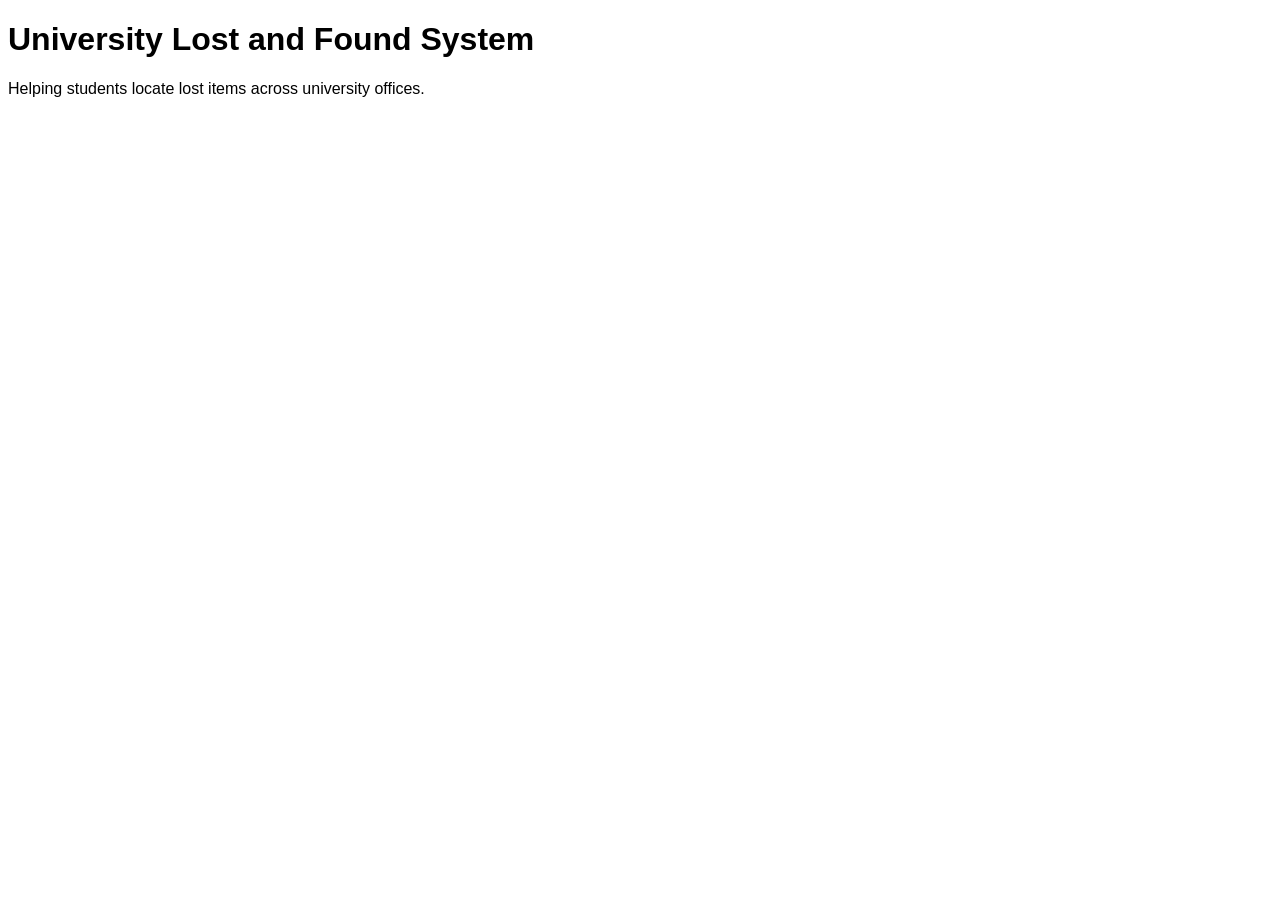
==== index.html @ 4910d33f "feat(project):Set up project structure and initial files" ====
<!DOCTYPE html>
<html>

<head>
    <title>University Lost and Found</title>
    <link rel="stylesheet" href="css/style.css">
</head>

<body>

<h1>University Lost and Found System</h1>

<p>
Helping students locate lost items across university offices.
</p>

<script src="js/app.js"></script>

</body>

</html>
---- css/style.css ----
body {
    font-family: Arial, sans-serif;
}
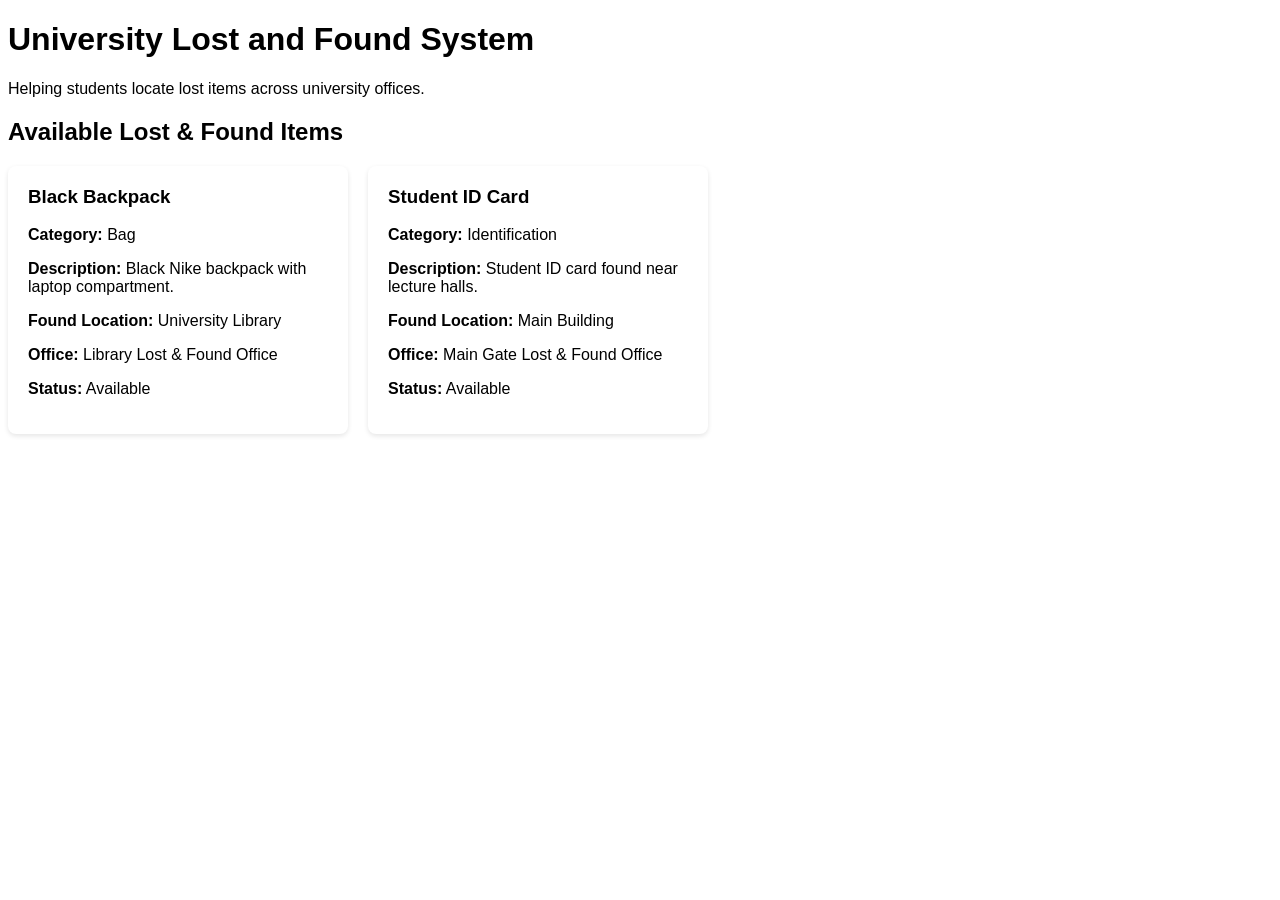
==== commit 6c9a2e91: "feat(student): create item viewing interface" ====
--- a/index.html
+++ b/index.html
@@ -13,7 +13,85 @@
 <p>
 Helping students locate lost items across university offices.
 </p>
+<main>
 
+<section>
+
+<h2>Available Lost & Found Items</h2>
+
+
+<div class="items-container">
+
+
+<div class="item-card">
+
+<h3>Black Backpack</h3>
+
+<p>
+<strong>Category:</strong> Bag
+</p>
+
+<p>
+<strong>Description:</strong>
+Black Nike backpack with laptop compartment.
+</p>
+
+<p>
+<strong>Found Location:</strong>
+University Library
+</p>
+
+<p>
+<strong>Office:</strong>
+Library Lost & Found Office
+</p>
+
+<p>
+<strong>Status:</strong>
+Available
+</p>
+
+</div>
+
+
+
+<div class="item-card">
+
+<h3>Student ID Card</h3>
+
+<p>
+<strong>Category:</strong> Identification
+</p>
+
+<p>
+<strong>Description:</strong>
+Student ID card found near lecture halls.
+</p>
+
+<p>
+<strong>Found Location:</strong>
+Main Building
+</p>
+
+<p>
+<strong>Office:</strong>
+Main Gate Lost & Found Office
+</p>
+
+<p>
+<strong>Status:</strong>
+Available
+</p>
+
+</div>
+
+
+</div>
+
+
+</section>
+
+</main>
 <script src="js/app.js"></script>
 
 </body>
--- a/css/style.css
+++ b/css/style.css
@@ -1,3 +1,34 @@
 body {
     font-family: Arial, sans-serif;
+}
+.items-container {
+
+    display: flex;
+
+    gap: 20px;
+
+    flex-wrap: wrap;
+
+}
+
+
+.item-card {
+
+    background: white;
+
+    padding: 20px;
+
+    width: 300px;
+
+    border-radius: 8px;
+
+    box-shadow: 0 2px 5px rgba(0,0,0,0.1);
+
+}
+
+
+.item-card h3 {
+
+    margin-top: 0;
+
 }
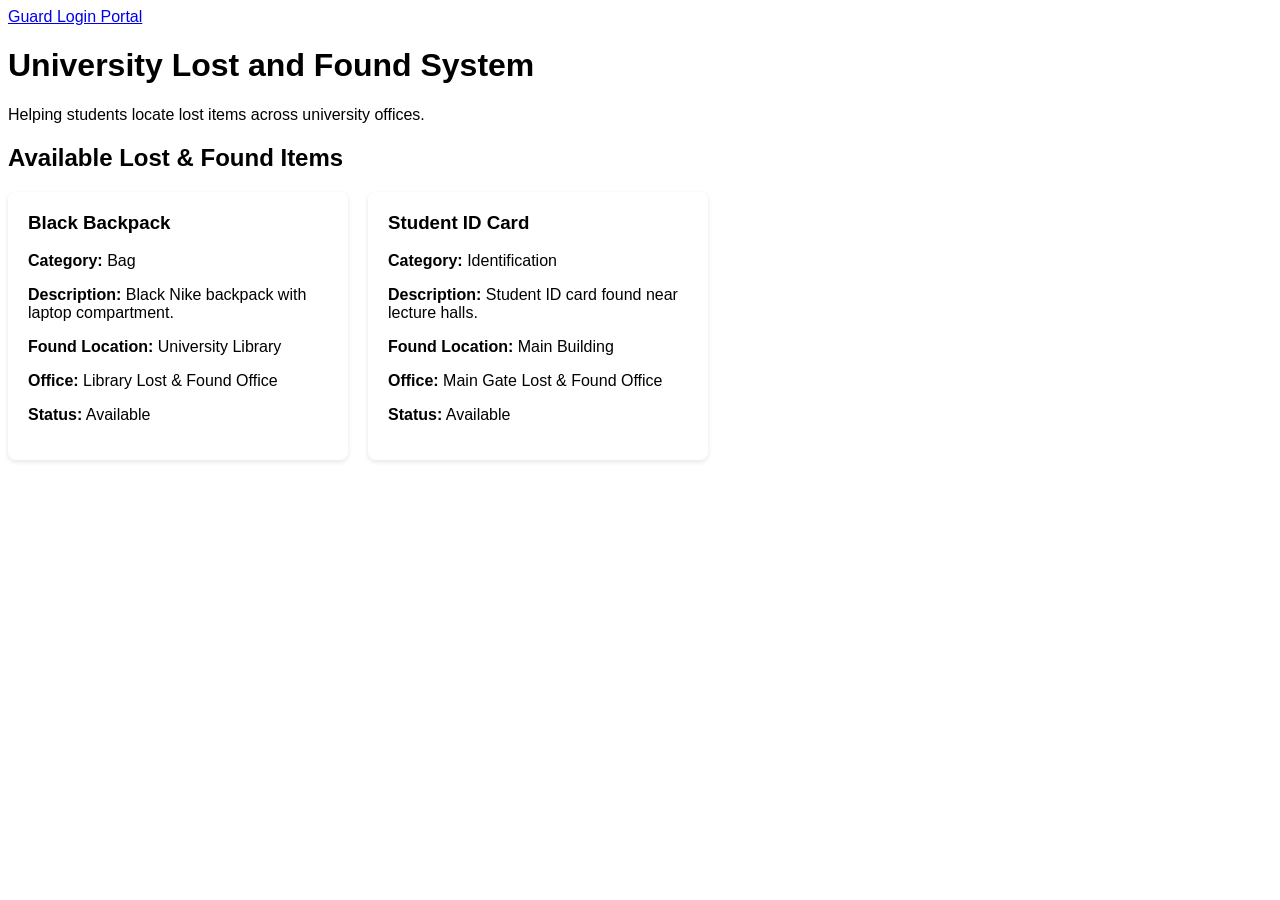
==== commit 2b16be1f: "feat(guard): create dashboard interface" ====
--- a/index.html
+++ b/index.html
@@ -5,7 +5,9 @@
     <title>University Lost and Found</title>
     <link rel="stylesheet" href="css/style.css">
 </head>
-
+<header>
+    <a href="guard.html">Guard Login Portal</a>
+</header>
 <body>
 
 <h1>University Lost and Found System</h1>
--- a/css/style.css
+++ b/css/style.css
@@ -31,4 +31,45 @@
 
     margin-top: 0;
 
+}
+.dashboard {
+
+    display: flex;
+
+    gap: 20px;
+
+    flex-wrap: wrap;
+
+}
+
+
+
+.dashboard-card {
+
+
+    background: white;
+
+    padding: 20px;
+
+    width: 200px;
+
+    text-align: center;
+
+    border-radius: 8px;
+
+
+}
+
+
+
+button {
+
+
+    padding: 12px 20px;
+
+    margin: 10px;
+
+    cursor: pointer;
+
+
 }
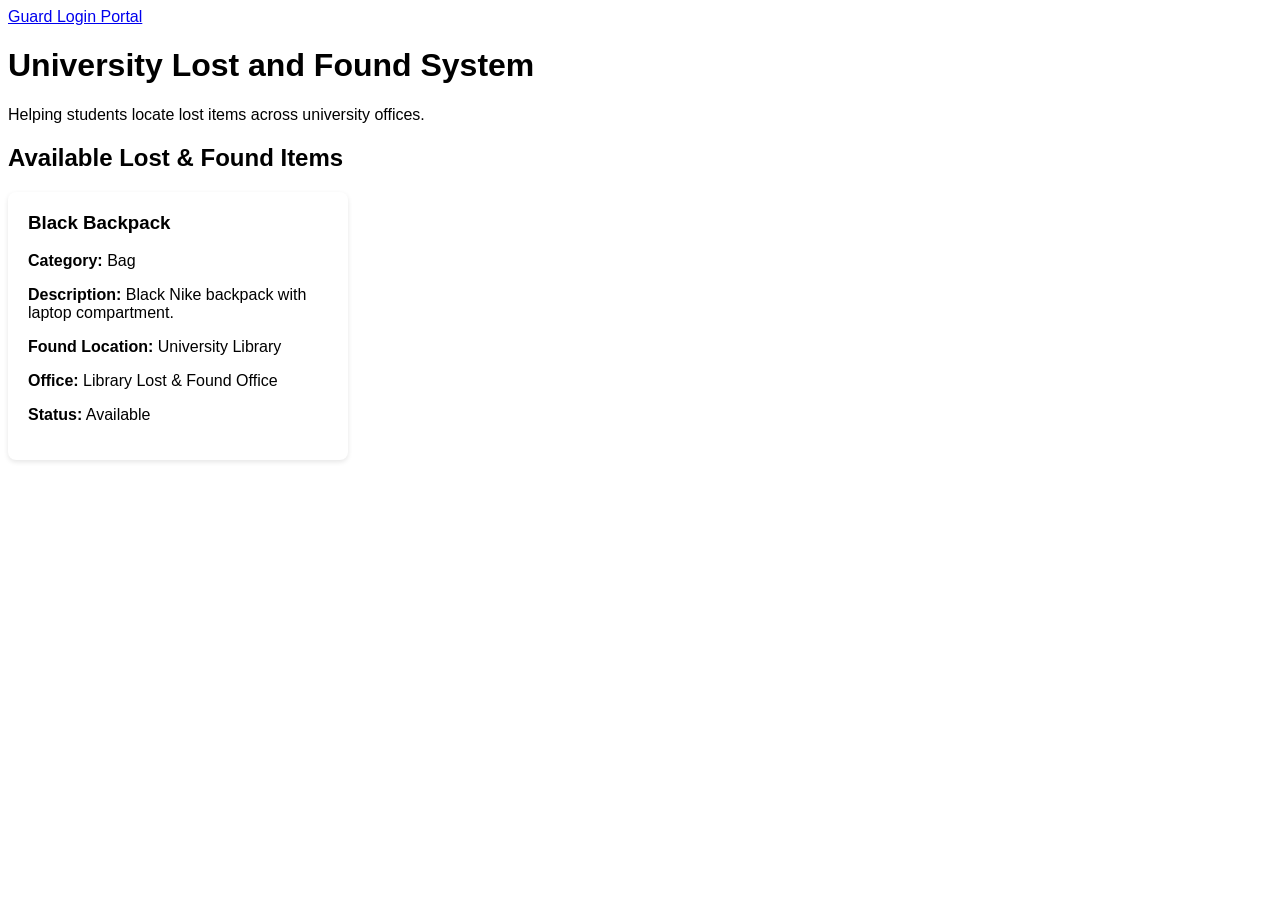
==== commit 4ecf7a95: "feat(data): store and display item records" ====
--- a/index.html
+++ b/index.html
@@ -56,34 +56,7 @@
 </div>
 
 
-
-<div class="item-card">
-
-<h3>Student ID Card</h3>
-
-<p>
-<strong>Category:</strong> Identification
-</p>
-
-<p>
-<strong>Description:</strong>
-Student ID card found near lecture halls.
-</p>
-
-<p>
-<strong>Found Location:</strong>
-Main Building
-</p>
-
-<p>
-<strong>Office:</strong>
-Main Gate Lost & Found Office
-</p>
-
-<p>
-<strong>Status:</strong>
-Available
-</p>
+<div id="items-container">
 
 </div>
 
--- a/css/style.css
+++ b/css/style.css
@@ -72,4 +72,63 @@
     cursor: pointer;
 
 
+}
+.form-container {
+
+    background:white;
+
+    padding:30px;
+
+    width:60%;
+
+    margin:auto;
+
+    border-radius:10px;
+
+}
+
+
+
+form {
+
+    display:flex;
+
+    flex-direction:column;
+
+}
+
+
+
+input,
+textarea,
+select {
+
+    padding:10px;
+
+    margin-bottom:15px;
+
+}
+
+
+
+textarea {
+
+    height:100px;
+
+}
+
+
+
+button {
+
+    background:#333;
+
+    color:white;
+
+    border:none;
+
+    padding:12px;
+
+    border-radius:5px;
+
 }
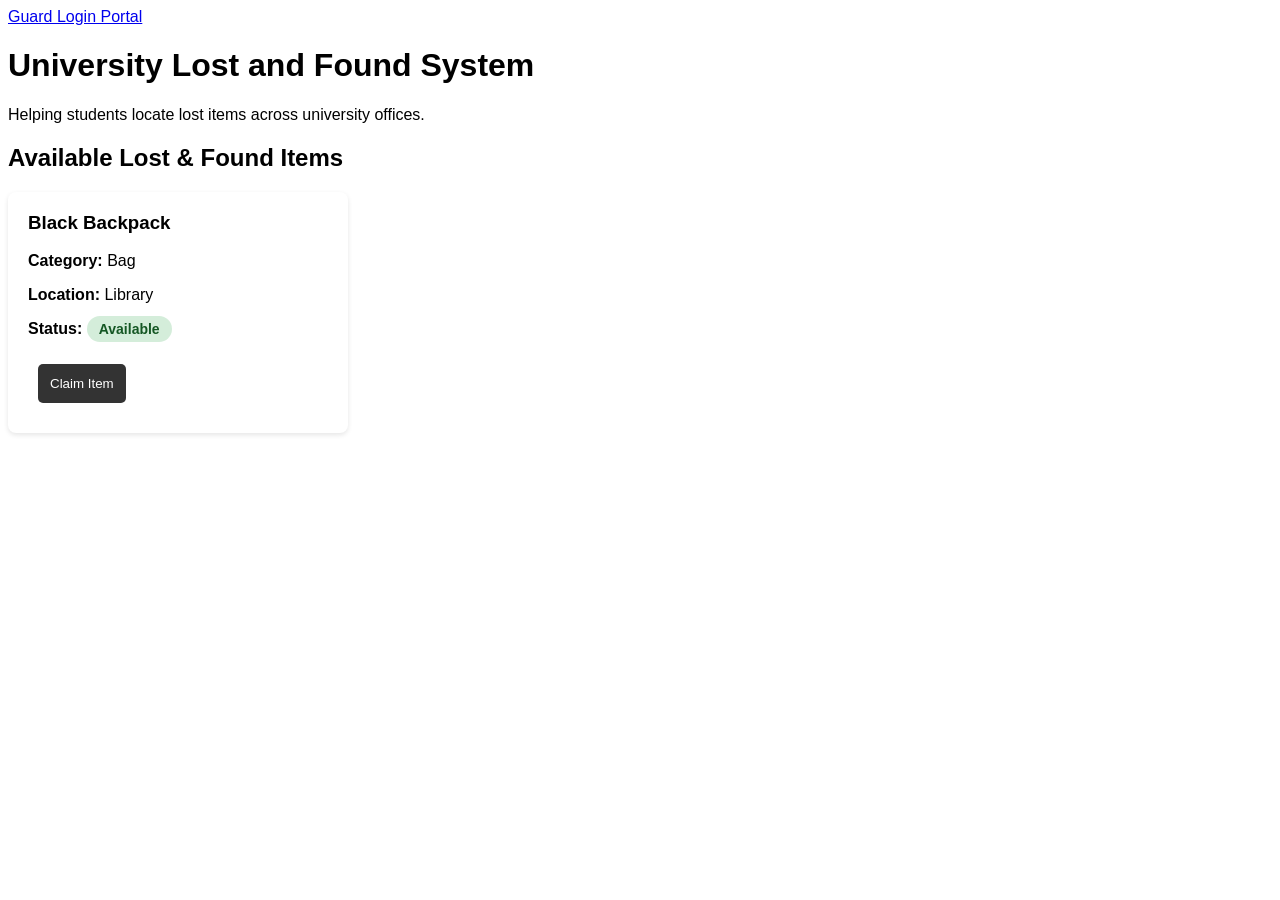
==== commit 0f52883e: "feat(data):item-status-updates" ====
--- a/index.html
+++ b/index.html
@@ -6,7 +6,7 @@
     <link rel="stylesheet" href="css/style.css">
 </head>
 <header>
-    <a href="guard.html">Guard Login Portal</a>
+    <a href="Guard.html">Guard Login Portal</a>
 </header>
 <body>
 
@@ -30,31 +30,33 @@
 <h3>Black Backpack</h3>
 
 <p>
-<strong>Category:</strong> Bag
+<strong>Category:</strong>
+Bag
 </p>
 
+
 <p>
-<strong>Description:</strong>
-Black Nike backpack with laptop compartment.
+<strong>Location:</strong>
+Library
 </p>
 
-<p>
-<strong>Found Location:</strong>
-University Library
-</p>
-
-<p>
-<strong>Office:</strong>
-Library Lost & Found Office
-</p>
 
 <p>
 <strong>Status:</strong>
+
+<span class="status available">
 Available
+</span>
+
 </p>
 
+
+<button>
+Claim Item
+</button>
+
+
 </div>
-
 
 <div id="items-container">
 
--- a/css/style.css
+++ b/css/style.css
@@ -131,4 +131,27 @@
 
     border-radius:5px;
 
+}
+.status {
+    padding: 5px 12px;
+    border-radius: 20px;
+    font-size: 14px;
+    font-weight: bold;
+}
+
+
+.available {
+    background-color: #d4edda;
+    color: #155724;
+}
+
+
+.claimed {
+    background-color: #fff3cd;
+    color: #856404;
+}
+
+.returned {
+    background-color: #cce5ff;
+    color: #004085;
 }
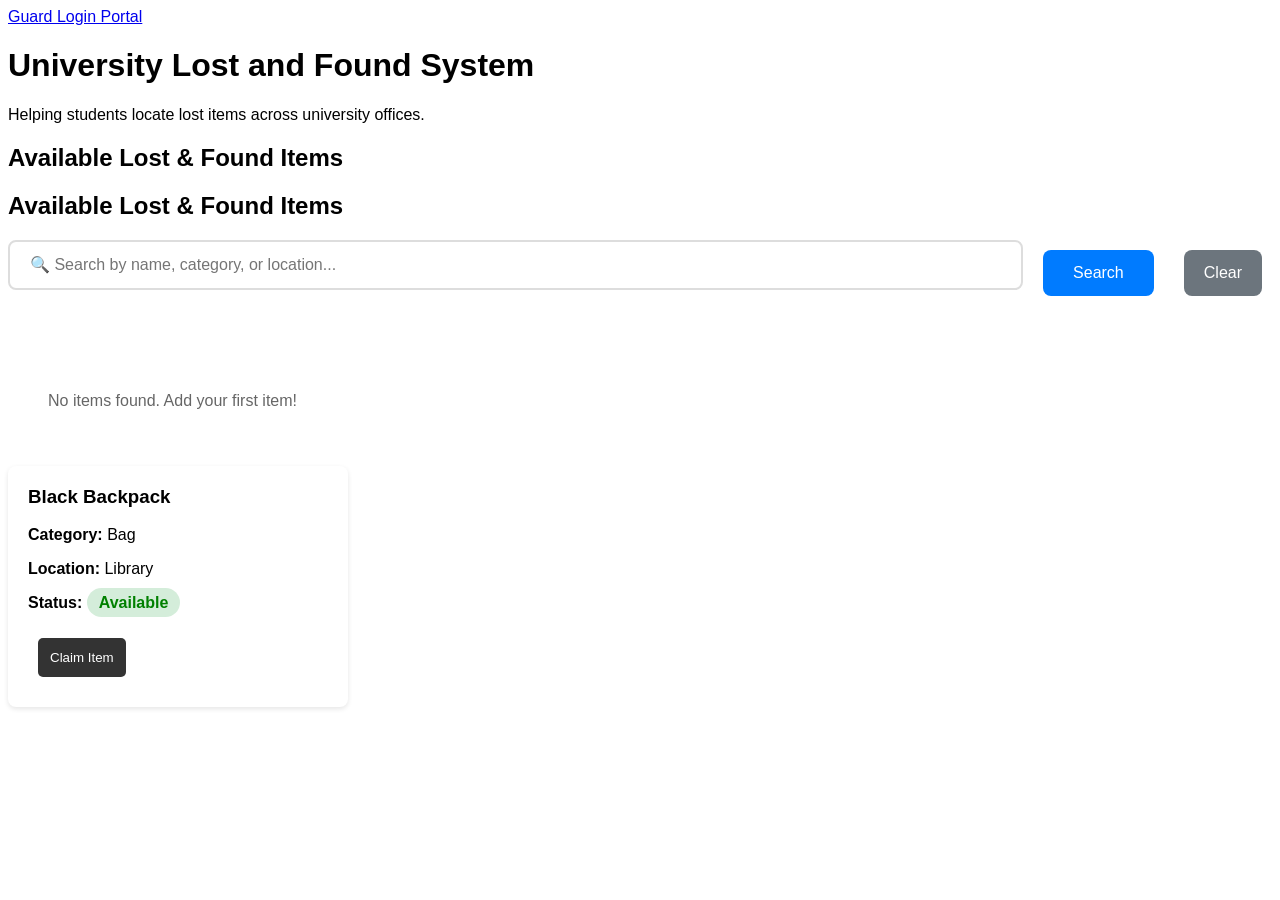
==== commit 1b0f739b: "feat: implement student item search functionality" ====
--- a/index.html
+++ b/index.html
@@ -22,7 +22,30 @@
 <h2>Available Lost & Found Items</h2>
 
 
-<div class="items-container">
+<section>
+    <h2>Available Lost & Found Items</h2>
+    <div style="margin: 20px 0 30px 0;">
+        <div style="display: flex; gap: 10px; align-items: center;">
+            <input 
+                id="searchInput" 
+                type="text" 
+                placeholder="🔍 Search by name, category, or location..." 
+                style="flex: 1; padding: 14px 20px; font-size: 16px; border: 2px solid #ddd; border-radius: 8px; outline: none; transition: border-color 0.3s;"
+                onkeyup="searchItems()"
+            >
+            <button onclick="searchItems()" style="padding: 14px 30px; background: #007bff; color: white; border: none; border-radius: 8px; cursor: pointer; font-size: 16px;">
+                Search
+            </button>
+            <button onclick="document.getElementById('searchInput').value=''; searchItems();" style="padding: 14px 20px; background: #6c757d; color: white; border: none; border-radius: 8px; cursor: pointer; font-size: 16px;">
+                Clear
+            </button>
+        </div>
+        <p id="results-count" style="margin-top: 10px; color: #666; font-size: 14px;"></p>
+    </div>
+
+    <div class="items-container" id="items-container">
+    </div>
+</section>
 
 
 <div class="item-card">
--- a/css/style.css
+++ b/css/style.css
@@ -133,25 +133,47 @@
 
 }
 .status {
-    padding: 5px 12px;
-    border-radius: 20px;
-    font-size: 14px;
-    font-weight: bold;
+
+padding:6px 12px;
+
+border-radius:20px;
+
+font-weight:bold;
+
 }
 
 
 .available {
-    background-color: #d4edda;
-    color: #155724;
+
+background:#d4edda;
+
+color:green;
+
 }
 
 
-.claimed {
-    background-color: #fff3cd;
-    color: #856404;
+.pending {
+
+background:#fff3cd;
+
+color:#856404;
+
 }
 
+
+.collected {
+
+background:#cce5ff;
+
+color:#004085;
+
+}
+
+
 .returned {
-    background-color: #cce5ff;
-    color: #004085;
+
+background:#e2e3e5;
+
+color:#383d41;
+
 }
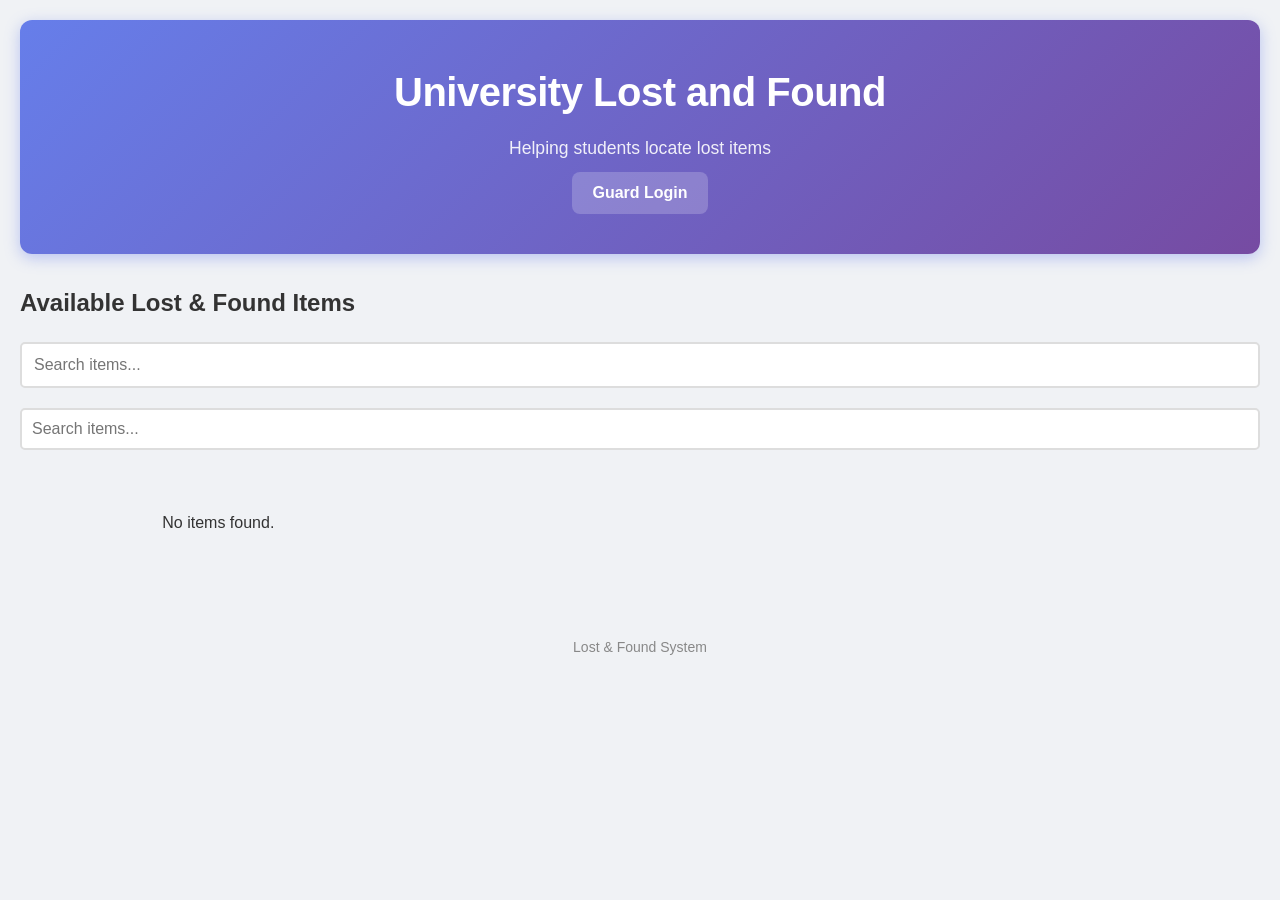
==== commit 6d799240: "feat/General update" ====
--- a/index.html
+++ b/index.html
@@ -5,95 +5,39 @@
     <title>University Lost and Found</title>
     <link rel="stylesheet" href="css/style.css">
 </head>
-<header>
-    <a href="Guard.html">Guard Login Portal</a>
-</header>
+
 <body>
+    <header>
+        <h1>University Lost and Found</h1>
+        <p>Helping students locate lost items</p>
+        <a href="Guard.html">Guard Login</a>
+    </header>
 
-<h1>University Lost and Found System</h1>
+    <main>
+        <section>
+            <h2>Available Lost & Found Items</h2>
+            
+            <div style="margin: 20px 0;">
+                <input 
+                    id="searchInput" 
+                    type="text" 
+                    placeholder="Search items..." 
+                    onkeyup="searchItems()"
+                    style="width: 100%; padding: 12px; border: 2px solid #ddd; border-radius: 5px; font-size: 16px;"
+                >
+            </div>
 
-<p>
-Helping students locate lost items across university offices.
-</p>
-<main>
+            <div class="items-container" id="items-container">
+                <!-- Items will appear here -->
+            </div>
+        </section>
+    </main>
 
-<section>
+    <footer>
+        <p>Lost & Found System</p>
+    </footer>
 
-<h2>Available Lost & Found Items</h2>
-
-
-<section>
-    <h2>Available Lost & Found Items</h2>
-    <div style="margin: 20px 0 30px 0;">
-        <div style="display: flex; gap: 10px; align-items: center;">
-            <input 
-                id="searchInput" 
-                type="text" 
-                placeholder="🔍 Search by name, category, or location..." 
-                style="flex: 1; padding: 14px 20px; font-size: 16px; border: 2px solid #ddd; border-radius: 8px; outline: none; transition: border-color 0.3s;"
-                onkeyup="searchItems()"
-            >
-            <button onclick="searchItems()" style="padding: 14px 30px; background: #007bff; color: white; border: none; border-radius: 8px; cursor: pointer; font-size: 16px;">
-                Search
-            </button>
-            <button onclick="document.getElementById('searchInput').value=''; searchItems();" style="padding: 14px 20px; background: #6c757d; color: white; border: none; border-radius: 8px; cursor: pointer; font-size: 16px;">
-                Clear
-            </button>
-        </div>
-        <p id="results-count" style="margin-top: 10px; color: #666; font-size: 14px;"></p>
-    </div>
-
-    <div class="items-container" id="items-container">
-    </div>
-</section>
-
-
-<div class="item-card">
-
-<h3>Black Backpack</h3>
-
-<p>
-<strong>Category:</strong>
-Bag
-</p>
-
-
-<p>
-<strong>Location:</strong>
-Library
-</p>
-
-
-<p>
-<strong>Status:</strong>
-
-<span class="status available">
-Available
-</span>
-
-</p>
-
-
-<button>
-Claim Item
-</button>
-
-
-</div>
-
-<div id="items-container">
-
-</div>
-
-
-</div>
-
-
-</section>
-
-</main>
-<script src="js/app.js"></script>
-
+    <script src="js/app.js"></script>
 </body>
 
 </html>
--- a/css/style.css
+++ b/css/style.css
@@ -1,179 +1,373 @@
+/* ========== RESET & BASE ========== */
+* {
+    margin: 0;
+    padding: 0;
+    box-sizing: border-box;
+}
+
 body {
-    font-family: Arial, sans-serif;
-}
+    font-family: 'Segoe UI', Tahoma, Geneva, Verdana, sans-serif;
+    background: #f0f2f5;
+    color: #333;
+    line-height: 1.6;
+    padding: 20px;
+}
+
+/* ========== HEADER ========== */
+header {
+    background: linear-gradient(135deg, #667eea 0%, #764ba2 100%);
+    color: white;
+    padding: 40px 20px;
+    text-align: center;
+    border-radius: 12px;
+    margin-bottom: 30px;
+    box-shadow: 0 4px 15px rgba(102, 126, 234, 0.4);
+}
+
+header h1 {
+    font-size: 2.5rem;
+    font-weight: 700;
+    margin-bottom: 10px;
+    letter-spacing: -0.5px;
+}
+
+header p {
+    font-size: 1.1rem;
+    opacity: 0.9;
+}
+
+/* ========== DASHBOARD ========== */
+.dashboard {
+    display: grid;
+    grid-template-columns: repeat(auto-fit, minmax(200px, 1fr));
+    gap: 20px;
+    margin-bottom: 30px;
+}
+
+.dashboard-card {
+    background: white;
+    padding: 25px 20px;
+    text-align: center;
+    border-radius: 12px;
+    box-shadow: 0 2px 10px rgba(0,0,0,0.08);
+    transition: transform 0.3s ease, box-shadow 0.3s ease;
+}
+
+.dashboard-card:hover {
+    transform: translateY(-5px);
+    box-shadow: 0 8px 25px rgba(0,0,0,0.15);
+}
+
+.dashboard-card h2 {
+    font-size: 14px;
+    color: #888;
+    margin: 0 0 10px 0;
+    text-transform: uppercase;
+    letter-spacing: 0.5px;
+}
+
+.dashboard-card p {
+    font-size: 32px;
+    font-weight: 700;
+    color: #333;
+    margin: 0;
+}
+
+.dashboard-card:nth-child(1) p { color: #667eea; }
+.dashboard-card:nth-child(2) p { color: #28a745; }
+.dashboard-card:nth-child(3) p { color: #17a2b8; }
+
+/* ========== FORM CONTAINER ========== */
+.form-container {
+    background: white;
+    padding: 40px;
+    max-width: 600px;
+    margin: 0 auto 30px;
+    border-radius: 12px;
+    box-shadow: 0 2px 10px rgba(0,0,0,0.08);
+}
+
+.form-container h2 {
+    margin-bottom: 25px;
+    color: #333;
+    font-size: 1.8rem;
+}
+
+form {
+    display: flex;
+    flex-direction: column;
+    gap: 5px;
+}
+
+form label {
+    font-weight: 600;
+    color: #555;
+    margin-top: 10px;
+}
+
+form label:first-of-type {
+    margin-top: 0;
+}
+
+form input,
+form textarea,
+form select {
+    padding: 12px 15px;
+    border: 2px solid #e0e0e0;
+    border-radius: 8px;
+    font-size: 16px;
+    transition: border-color 0.3s ease;
+    outline: none;
+    font-family: inherit;
+}
+
+form input:focus,
+form textarea:focus,
+form select:focus {
+    border-color: #667eea;
+    box-shadow: 0 0 0 3px rgba(102, 126, 234, 0.1);
+}
+
+form textarea {
+    height: 120px;
+    resize: vertical;
+}
+
+form button[type="submit"] {
+    background: linear-gradient(135deg, #667eea 0%, #764ba2 100%);
+    color: white;
+    border: none;
+    padding: 14px;
+    border-radius: 8px;
+    font-size: 18px;
+    font-weight: 600;
+    cursor: pointer;
+    transition: transform 0.2s ease, box-shadow 0.2s ease;
+    margin-top: 20px;
+}
+
+form button[type="submit"]:hover {
+    transform: translateY(-2px);
+    box-shadow: 0 6px 20px rgba(102, 126, 234, 0.4);
+}
+
+/* ========== ITEM CARDS ========== */
 .items-container {
-
-    display: flex;
-
-    gap: 20px;
-
-    flex-wrap: wrap;
-
-}
-
+    display: grid;
+    grid-template-columns: repeat(auto-fill, minmax(320px, 1fr));
+    gap: 25px;
+}
 
 .item-card {
-
     background: white;
-
+    padding: 25px;
+    border-radius: 12px;
+    box-shadow: 0 2px 10px rgba(0,0,0,0.08);
+    transition: transform 0.3s ease, box-shadow 0.3s ease;
+    border-left: 4px solid #667eea;
+}
+
+.item-card:hover {
+    transform: translateY(-5px);
+    box-shadow: 0 8px 25px rgba(0,0,0,0.15);
+}
+
+.item-card h3 {
+    margin: 0 0 15px 0;
+    font-size: 1.3rem;
+    color: #333;
+}
+
+.item-card p {
+    margin: 8px 0;
+    color: #555;
+    font-size: 0.95rem;
+}
+
+.item-card p strong {
+    color: #333;
+    font-weight: 600;
+}
+
+.item-card .status {
+    display: inline-block;
+    padding: 4px 14px;
+    border-radius: 20px;
+    font-weight: 600;
+    font-size: 13px;
+}
+
+/* Status Colors */
+.status.available {
+    background: #d4edda;
+    color: #155724;
+}
+
+.status.claim-pending {
+    background: #fff3cd;
+    color: #856404;
+}
+
+.status.collected {
+    background: #cce5ff;
+    color: #004085;
+}
+
+.status.returned {
+    background: #e2e3e5;
+    color: #383d41;
+}
+
+/* ========== BUTTONS ========== */
+button {
+    padding: 10px 20px;
+    border: none;
+    border-radius: 8px;
+    font-size: 15px;
+    font-weight: 600;
+    cursor: pointer;
+    transition: all 0.3s ease;
+}
+
+button:not(.btn-update):not(.btn-delete) {
+    background: #667eea;
+    color: white;
+}
+
+button:not(.btn-update):not(.btn-delete):hover {
+    background: #5a6fd6;
+    transform: translateY(-2px);
+    box-shadow: 0 4px 12px rgba(102, 126, 234, 0.3);
+}
+
+.btn-update {
+    background: #28a745;
+    color: white;
+    padding: 8px 16px;
+    font-size: 14px;
+    margin-right: 8px;
+}
+
+.btn-update:hover {
+    background: #218838;
+    transform: translateY(-2px);
+}
+
+.btn-delete {
+    background: #dc3545;
+    color: white;
+    padding: 8px 16px;
+    font-size: 14px;
+}
+
+.btn-delete:hover {
+    background: #c82333;
+    transform: translateY(-2px);
+}
+
+/* ========== SEARCH BAR ========== */
+#searchInput {
+    flex: 1;
+    padding: 14px 20px;
+    font-size: 16px;
+    border: 2px solid #e0e0e0;
+    border-radius: 8px;
+    outline: none;
+    transition: border-color 0.3s ease, box-shadow 0.3s ease;
+}
+
+#searchInput:focus {
+    border-color: #667eea;
+    box-shadow: 0 0 0 3px rgba(102, 126, 234, 0.1);
+}
+
+#results-count {
+    margin-top: 10px;
+    color: #666;
+    font-size: 14px;
+}
+
+/* ========== RESPONSIVE DESIGN ========== */
+@media (max-width: 768px) {
+    body {
+        padding: 10px;
+    }
+    
+    header h1 {
+        font-size: 1.8rem;
+    }
+    
+    .form-container {
+        padding: 20px;
+    }
+    
+    .items-container {
+        grid-template-columns: 1fr;
+    }
+    
+    .dashboard {
+        grid-template-columns: 1fr 1fr;
+    }
+    
+    .dashboard-card:last-child {
+        grid-column: span 2;
+    }
+    
+    #searchInput {
+        font-size: 14px;
+        padding: 12px 15px;
+    }
+    
+    .item-card {
+        padding: 20px;
+    }
+}
+
+@media (max-width: 480px) {
+    .dashboard {
+        grid-template-columns: 1fr;
+    }
+    
+    .dashboard-card:last-child {
+        grid-column: span 1;
+    }
+    
+    header h1 {
+        font-size: 1.5rem;
+    }
+}
+
+/* ========== FOOTER ========== */
+footer {
+    text-align: center;
     padding: 20px;
-
-    width: 300px;
-
-    border-radius: 8px;
-
-    box-shadow: 0 2px 5px rgba(0,0,0,0.1);
-
-}
-
-
-.item-card h3 {
-
-    margin-top: 0;
-
-}
-.dashboard {
-
-    display: flex;
-
-    gap: 20px;
-
-    flex-wrap: wrap;
-
-}
-
-
-
-.dashboard-card {
-
-
-    background: white;
-
-    padding: 20px;
-
-    width: 200px;
-
-    text-align: center;
-
-    border-radius: 8px;
-
-
-}
-
-
-
-button {
-
-
-    padding: 12px 20px;
-
-    margin: 10px;
-
-    cursor: pointer;
-
-
-}
-.form-container {
-
-    background:white;
-
-    padding:30px;
-
-    width:60%;
-
-    margin:auto;
-
-    border-radius:10px;
-
-}
-
-
-
-form {
-
-    display:flex;
-
-    flex-direction:column;
-
-}
-
-
-
-input,
-textarea,
-select {
-
-    padding:10px;
-
-    margin-bottom:15px;
-
-}
-
-
-
-textarea {
-
-    height:100px;
-
-}
-
-
-
-button {
-
-    background:#333;
-
-    color:white;
-
-    border:none;
-
-    padding:12px;
-
-    border-radius:5px;
-
-}
-.status {
-
-padding:6px 12px;
-
-border-radius:20px;
-
-font-weight:bold;
-
-}
-
-
-.available {
-
-background:#d4edda;
-
-color:green;
-
-}
-
-
-.pending {
-
-background:#fff3cd;
-
-color:#856404;
-
-}
-
-
-.collected {
-
-background:#cce5ff;
-
-color:#004085;
-
-}
-
-
-.returned {
-
-background:#e2e3e5;
-
-color:#383d41;
-
+    margin-top: 40px;
+    color: #888;
+    font-size: 14px;
+}
+
+a {
+    color: #667eea;
+    text-decoration: none;
+    font-weight: 600;
+}
+
+a:hover {
+    text-decoration: underline;
+}
+
+/* Guard portal header link */
+header a {
+    color: white;
+    background: rgba(255,255,255,0.2);
+    padding: 8px 20px;
+    border-radius: 8px;
+    display: inline-block;
+    margin-top: 10px;
+    transition: background 0.3s ease;
+}
+
+header a:hover {
+    background: rgba(255,255,255,0.3);
+    text-decoration: none;
 }
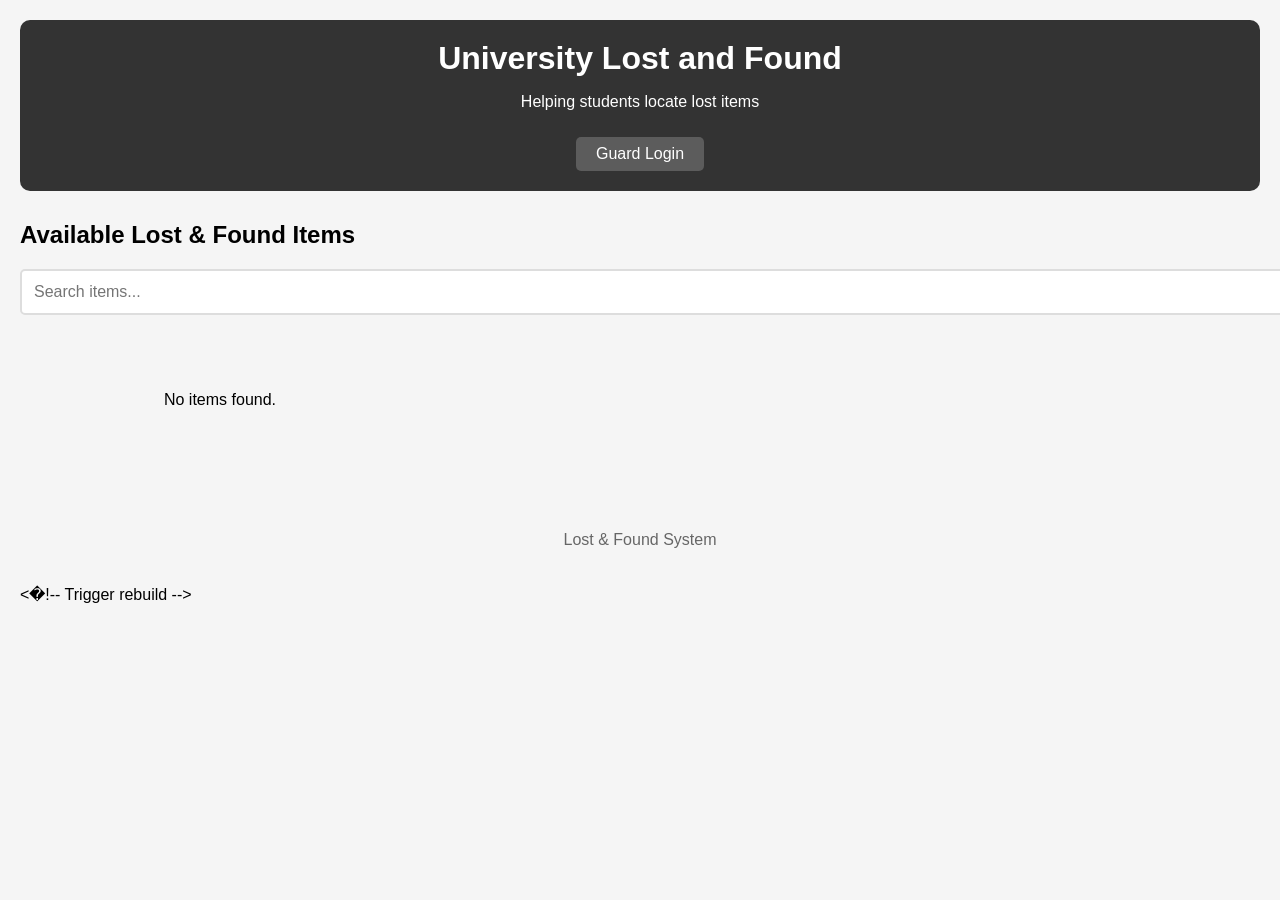
==== commit 74d4a686: "chore: trigger GitHub Pages rebuild" ====
--- a/index.html
+++ b/index.html
@@ -40,4 +40,6 @@
     <script src="js/app.js"></script>
 </body>
 
-</html>+</html>< ! - -   T r i g g e r   r e b u i l d   - - > + 
+ 
--- a/css/style.css
+++ b/css/style.css
@@ -1,211 +1,145 @@
-/* ========== RESET & BASE ========== */
-* {
+body {
+    font-family: Arial, sans-serif;
+    background: #f5f5f5;
+    padding: 20px;
     margin: 0;
-    padding: 0;
-    box-sizing: border-box;
 }
 
-body {
-    font-family: 'Segoe UI', Tahoma, Geneva, Verdana, sans-serif;
-    background: #f0f2f5;
-    color: #333;
-    line-height: 1.6;
+header {
+    background: #333;
+    color: white;
     padding: 20px;
+    text-align: center;
+    border-radius: 10px;
+    margin-bottom: 30px;
 }
 
-/* ========== HEADER ========== */
-header {
-    background: linear-gradient(135deg, #667eea 0%, #764ba2 100%);
+header a {
     color: white;
-    padding: 40px 20px;
-    text-align: center;
-    border-radius: 12px;
-    margin-bottom: 30px;
-    box-shadow: 0 4px 15px rgba(102, 126, 234, 0.4);
+    background: rgba(255,255,255,0.2);
+    padding: 8px 20px;
+    border-radius: 5px;
+    text-decoration: none;
+    display: inline-block;
+    margin-top: 10px;
 }
 
-header h1 {
-    font-size: 2.5rem;
-    font-weight: 700;
-    margin-bottom: 10px;
-    letter-spacing: -0.5px;
+header a:hover {
+    background: rgba(255,255,255,0.3);
 }
 
-header p {
-    font-size: 1.1rem;
-    opacity: 0.9;
+h1 {
+    margin: 0;
 }
 
-/* ========== DASHBOARD ========== */
 .dashboard {
-    display: grid;
-    grid-template-columns: repeat(auto-fit, minmax(200px, 1fr));
+    display: flex;
     gap: 20px;
     margin-bottom: 30px;
+    flex-wrap: wrap;
 }
 
 .dashboard-card {
     background: white;
-    padding: 25px 20px;
+    padding: 20px 30px;
     text-align: center;
-    border-radius: 12px;
-    box-shadow: 0 2px 10px rgba(0,0,0,0.08);
-    transition: transform 0.3s ease, box-shadow 0.3s ease;
-}
-
-.dashboard-card:hover {
-    transform: translateY(-5px);
-    box-shadow: 0 8px 25px rgba(0,0,0,0.15);
+    border-radius: 10px;
+    flex: 1;
+    min-width: 150px;
+    box-shadow: 0 2px 5px rgba(0,0,0,0.1);
 }
 
 .dashboard-card h2 {
     font-size: 14px;
-    color: #888;
-    margin: 0 0 10px 0;
-    text-transform: uppercase;
-    letter-spacing: 0.5px;
+    color: #666;
+    margin: 0;
 }
 
 .dashboard-card p {
-    font-size: 32px;
-    font-weight: 700;
-    color: #333;
-    margin: 0;
+    font-size: 28px;
+    font-weight: bold;
+    margin: 10px 0 0 0;
 }
 
-.dashboard-card:nth-child(1) p { color: #667eea; }
-.dashboard-card:nth-child(2) p { color: #28a745; }
-.dashboard-card:nth-child(3) p { color: #17a2b8; }
-
-/* ========== FORM CONTAINER ========== */
 .form-container {
     background: white;
-    padding: 40px;
-    max-width: 600px;
-    margin: 0 auto 30px;
-    border-radius: 12px;
-    box-shadow: 0 2px 10px rgba(0,0,0,0.08);
-}
-
-.form-container h2 {
-    margin-bottom: 25px;
-    color: #333;
-    font-size: 1.8rem;
+    padding: 30px;
+    max-width: 500px;
+    margin: 0 auto;
+    border-radius: 10px;
+    box-shadow: 0 2px 5px rgba(0,0,0,0.1);
 }
 
 form {
     display: flex;
     flex-direction: column;
-    gap: 5px;
 }
 
 form label {
-    font-weight: 600;
-    color: #555;
+    font-weight: bold;
     margin-top: 10px;
 }
 
-form label:first-of-type {
-    margin-top: 0;
-}
-
-form input,
-form textarea,
-form select {
-    padding: 12px 15px;
-    border: 2px solid #e0e0e0;
-    border-radius: 8px;
-    font-size: 16px;
-    transition: border-color 0.3s ease;
-    outline: none;
-    font-family: inherit;
-}
-
-form input:focus,
-form textarea:focus,
-form select:focus {
-    border-color: #667eea;
-    box-shadow: 0 0 0 3px rgba(102, 126, 234, 0.1);
+form input, form textarea, form select {
+    padding: 10px;
+    margin-bottom: 10px;
+    border: 1px solid #ddd;
+    border-radius: 5px;
+    font-size: 14px;
 }
 
 form textarea {
-    height: 120px;
-    resize: vertical;
+    height: 80px;
 }
 
-form button[type="submit"] {
-    background: linear-gradient(135deg, #667eea 0%, #764ba2 100%);
+form button {
+    background: #333;
     color: white;
+    padding: 12px;
     border: none;
-    padding: 14px;
-    border-radius: 8px;
-    font-size: 18px;
-    font-weight: 600;
+    border-radius: 5px;
+    font-size: 16px;
     cursor: pointer;
-    transition: transform 0.2s ease, box-shadow 0.2s ease;
-    margin-top: 20px;
+    margin-top: 10px;
 }
 
-form button[type="submit"]:hover {
-    transform: translateY(-2px);
-    box-shadow: 0 6px 20px rgba(102, 126, 234, 0.4);
+form button:hover {
+    background: #555;
 }
 
-/* ========== ITEM CARDS ========== */
 .items-container {
     display: grid;
-    grid-template-columns: repeat(auto-fill, minmax(320px, 1fr));
-    gap: 25px;
+    grid-template-columns: repeat(auto-fill, minmax(300px, 1fr));
+    gap: 20px;
 }
 
 .item-card {
     background: white;
-    padding: 25px;
-    border-radius: 12px;
-    box-shadow: 0 2px 10px rgba(0,0,0,0.08);
-    transition: transform 0.3s ease, box-shadow 0.3s ease;
-    border-left: 4px solid #667eea;
-}
-
-.item-card:hover {
-    transform: translateY(-5px);
-    box-shadow: 0 8px 25px rgba(0,0,0,0.15);
+    padding: 20px;
+    border-radius: 10px;
+    box-shadow: 0 2px 5px rgba(0,0,0,0.1);
+    border-left: 4px solid #333;
 }
 
 .item-card h3 {
-    margin: 0 0 15px 0;
-    font-size: 1.3rem;
-    color: #333;
+    margin: 0 0 10px 0;
 }
 
 .item-card p {
-    margin: 8px 0;
-    color: #555;
-    font-size: 0.95rem;
+    margin: 5px 0;
 }
 
-.item-card p strong {
-    color: #333;
-    font-weight: 600;
-}
-
-.item-card .status {
+.status {
     display: inline-block;
-    padding: 4px 14px;
+    padding: 3px 12px;
     border-radius: 20px;
-    font-weight: 600;
+    font-weight: bold;
     font-size: 13px;
 }
 
-/* Status Colors */
 .status.available {
-    background: #d4edda;
-    color: #155724;
-}
-
-.status.claim-pending {
-    background: #fff3cd;
-    color: #856404;
+    background: #b8d4e3;
+    color: #0a3d5e;
 }
 
 .status.collected {
@@ -213,161 +147,23 @@
     color: #004085;
 }
 
-.status.returned {
-    background: #e2e3e5;
-    color: #383d41;
+button {
+    cursor: pointer;
 }
 
-/* ========== BUTTONS ========== */
-button {
-    padding: 10px 20px;
-    border: none;
-    border-radius: 8px;
-    font-size: 15px;
-    font-weight: 600;
-    cursor: pointer;
-    transition: all 0.3s ease;
+footer {
+    text-align: center;
+    padding: 20px;
+    margin-top: 30px;
+    color: #666;
 }
 
-button:not(.btn-update):not(.btn-delete) {
-    background: #667eea;
-    color: white;
-}
-
-button:not(.btn-update):not(.btn-delete):hover {
-    background: #5a6fd6;
-    transform: translateY(-2px);
-    box-shadow: 0 4px 12px rgba(102, 126, 234, 0.3);
-}
-
-.btn-update {
-    background: #28a745;
-    color: white;
-    padding: 8px 16px;
-    font-size: 14px;
-    margin-right: 8px;
-}
-
-.btn-update:hover {
-    background: #218838;
-    transform: translateY(-2px);
-}
-
-.btn-delete {
-    background: #dc3545;
-    color: white;
-    padding: 8px 16px;
-    font-size: 14px;
-}
-
-.btn-delete:hover {
-    background: #c82333;
-    transform: translateY(-2px);
-}
-
-/* ========== SEARCH BAR ========== */
-#searchInput {
-    flex: 1;
-    padding: 14px 20px;
-    font-size: 16px;
-    border: 2px solid #e0e0e0;
-    border-radius: 8px;
-    outline: none;
-    transition: border-color 0.3s ease, box-shadow 0.3s ease;
-}
-
-#searchInput:focus {
-    border-color: #667eea;
-    box-shadow: 0 0 0 3px rgba(102, 126, 234, 0.1);
-}
-
-#results-count {
-    margin-top: 10px;
-    color: #666;
-    font-size: 14px;
-}
-
-/* ========== RESPONSIVE DESIGN ========== */
 @media (max-width: 768px) {
-    body {
-        padding: 10px;
-    }
-    
-    header h1 {
-        font-size: 1.8rem;
-    }
-    
-    .form-container {
-        padding: 20px;
+    .dashboard {
+        flex-direction: column;
     }
     
     .items-container {
         grid-template-columns: 1fr;
     }
-    
-    .dashboard {
-        grid-template-columns: 1fr 1fr;
-    }
-    
-    .dashboard-card:last-child {
-        grid-column: span 2;
-    }
-    
-    #searchInput {
-        font-size: 14px;
-        padding: 12px 15px;
-    }
-    
-    .item-card {
-        padding: 20px;
-    }
-}
-
-@media (max-width: 480px) {
-    .dashboard {
-        grid-template-columns: 1fr;
-    }
-    
-    .dashboard-card:last-child {
-        grid-column: span 1;
-    }
-    
-    header h1 {
-        font-size: 1.5rem;
-    }
-}
-
-/* ========== FOOTER ========== */
-footer {
-    text-align: center;
-    padding: 20px;
-    margin-top: 40px;
-    color: #888;
-    font-size: 14px;
-}
-
-a {
-    color: #667eea;
-    text-decoration: none;
-    font-weight: 600;
-}
-
-a:hover {
-    text-decoration: underline;
-}
-
-/* Guard portal header link */
-header a {
-    color: white;
-    background: rgba(255,255,255,0.2);
-    padding: 8px 20px;
-    border-radius: 8px;
-    display: inline-block;
-    margin-top: 10px;
-    transition: background 0.3s ease;
-}
-
-header a:hover {
-    background: rgba(255,255,255,0.3);
-    text-decoration: none;
 }
